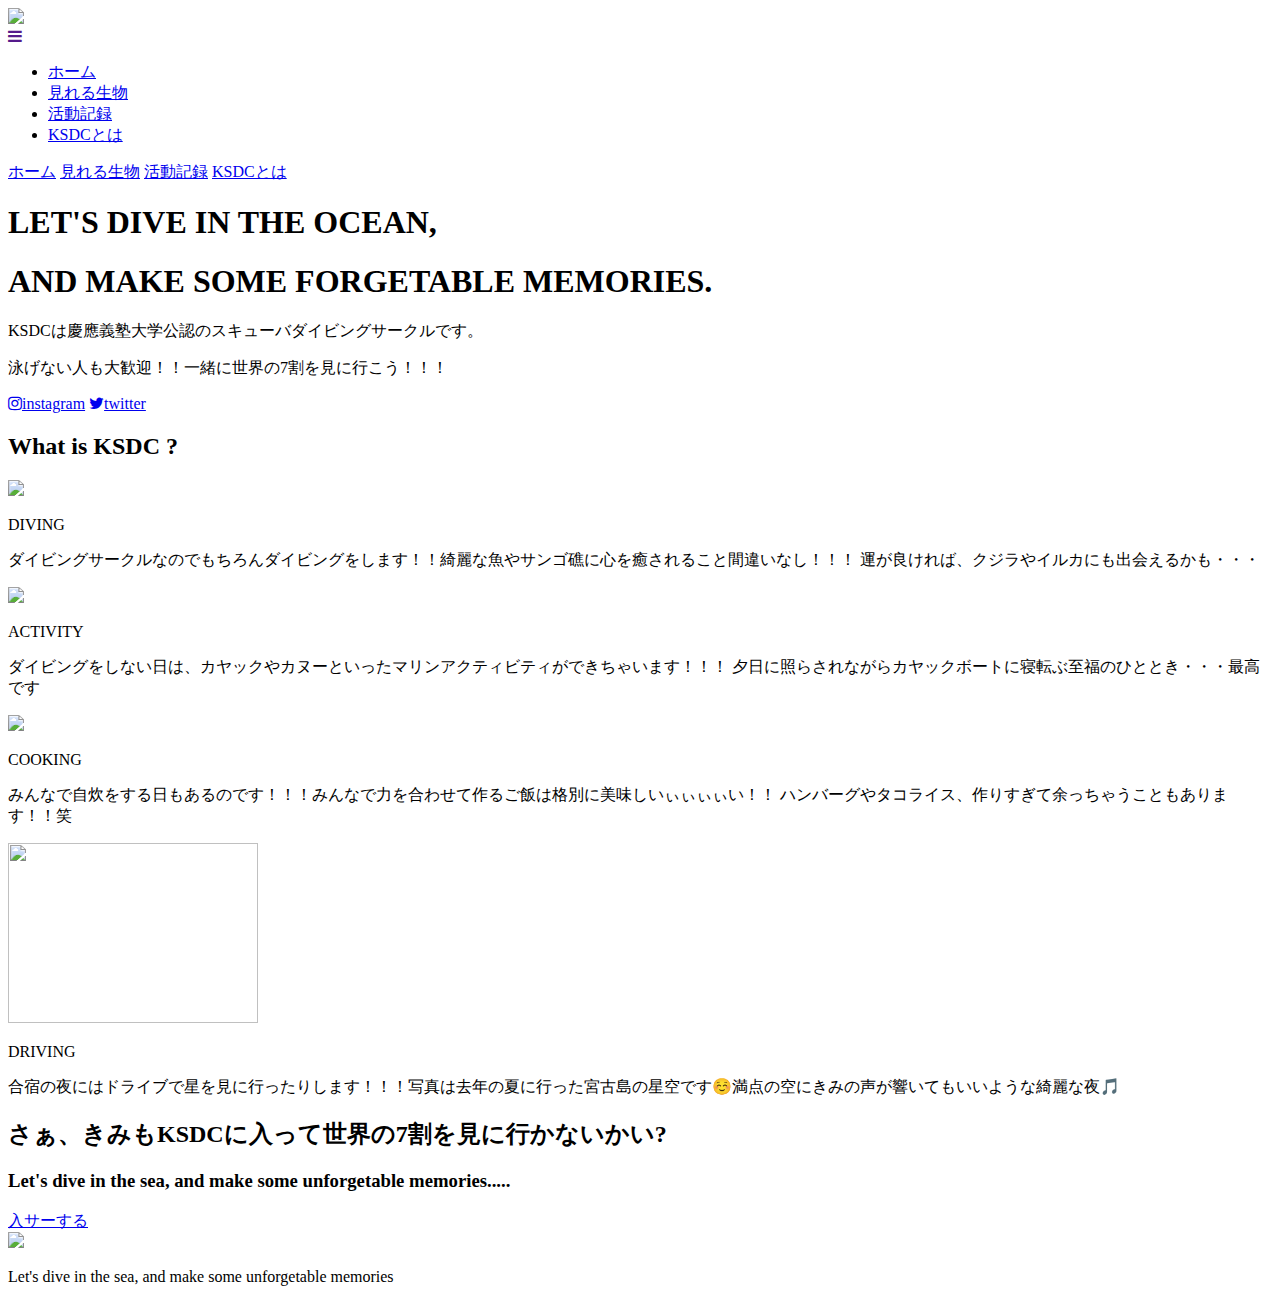
==== index.html @ cb13357c "Update index.html" ====
<!DOCTYPE html>
<html>
  <head>
    <meta charset="utf-8">
    <meta name="viewport" content="width=device-width, initial-scale=1.0">
    <meta http-equiv="refres" content="2; URL=file:///Users/furukawajuntaro/Desktop/ksdc_website/home.html">
    <title>KSDC</title>
    <link rel="stylesheet" href="https://maxcdn.bootstrapcdn.com/font-awesome/4.5.0/css/font-awesome.min.css">
    <link rel="stylesheet" href="stylesheet.css">
    <link rel="stylesheet" href="responsive.css">
  </head>
  <body>
    <header>
      <div class="container">
        <div class="header-left">
          <img class="logo" src="./img/logo.png">
        </div>
        <!-- ここにスマートフォン用のメニューアイコンを追加してください -->
        
        <div class="menu">
          <a href=""><span class="fa fa-bars menu-icon"></span></a> 
          <div class="subMenu">
            <ul>
              <li><a class="sub active" href="index.html">ホーム</a></li>
              <li><a class="sub" href="ocean_creature.html">見れる生物</a></li>
              <li><a class="sub" href="active_log.html">活動記録</a></li>
              <li><a class="sub" href="calender.html">KSDCとは</a></li>
            </ul>
          </div>
        </div>

        <!--ここまで-->
        
        <div class="header-right">
          <a class="active" href="index.html">ホーム</a>
          <a href="ocean_creature.html">見れる生物</a>
          <a href="active_log.html">活動記録</a>
          <a href="calender.html">KSDCとは</a>
        </div>
      </div>
    </header>
    <div class="top-wrapper">
      <div class="container">
        <h1>LET'S DIVE IN THE OCEAN,</h1>
        <h1>AND MAKE SOME FORGETABLE MEMORIES.</h1>
        <p>KSDCは慶應義塾大学公認のスキューバダイビングサークルです。</p>
        <p>泳げない人も大歓迎！！一緒に世界の7割を見に行こう！！！</p>
        <div class="btn-wrapper">
          <a href="https://www.instagram.com/ksdc__2024/?igsh=N3A3MDV4ZWZncnox" target="_blank" class="btn instagram"><span class="fa fa-instagram"></span>instagram</a>
          <a href="https://x.com/KSDC2024" target="_blank" class="btn twitter"><span class="fa fa-twitter"></span>twitter</a>
        </div>
      </div>
    </div>
    <div class="lesson-wrapper">
      <div class="container">
        <div class="heading">
          <h2>What is KSDC ?</h2>
        </div>
        <div class="lessons">
          <div class="lesson">
            <div class="lesson-icon">
              <img src="./img/kyuden.JPG" width="250px">
              <p>DIVING</p>
            </div>
            <p class="text-contents">ダイビングサークルなのでもちろんダイビングをします！！綺麗な魚やサンゴ礁に心を癒されること間違いなし！！！ 運が良ければ、クジラやイルカにも出会えるかも・・・ </p>
          </div>
          <div class="lesson">
            <div class="lesson-icon">
              <img src="./img/sup.JPG" width="250px">
              <p>ACTIVITY</p>
            </div>
            <p class="text-contents">ダイビングをしない日は、カヤックやカヌーといったマリンアクティビティができちゃいます！！！ 夕日に照らされながらカヤックボートに寝転ぶ至福のひととき・・・最高です </p>
          </div>
          <div class="lesson">
            <div class="lesson-icon">
              <img src="./img/ryori.jpg" width="250px">
              <p>COOKING</p>
            </div>
            <p class="text-contents">みんなで自炊をする日もあるのです！！！みんなで力を合わせて作るご飯は格別に美味しいぃぃぃぃい！！ ハンバーグやタコライス、作りすぎて余っちゃうこともあります！！笑</p>
          </div>
          <div class="lesson">
            <div class="lesson-icon">
              <img src="./img/hoshi.JPG" height="180px" width="250px">
              <p>DRIVING</p>
            </div>
            <p class="text-contents">合宿の夜にはドライブで星を見に行ったりします！！！写真は去年の夏に行った宮古島の星空です☺️満点の空にきみの声が響いてもいいような綺麗な夜🎵</p>
          </div>
          <div class="clear"></div>
        </div>
      </div>
    </div>
    <div class="message-wrapper">
      <div class="container">
        <div class="heading">
          <h2>さぁ、きみもKSDCに入って世界の7割を見に行かないかい?</h2>
          <h3>Let's dive in the sea, and make some unforgetable memories.....</h3>
        </div>
        <a href="#" class="btn message">入サーする</a>
      </div>
    </div>
    <footer>
      <div class="container">
        <img src="./img/logo.png">
        <p>Let's dive in the sea, and make some unforgetable memories</p>
      </div>
    </footer>
  </body>
</html>
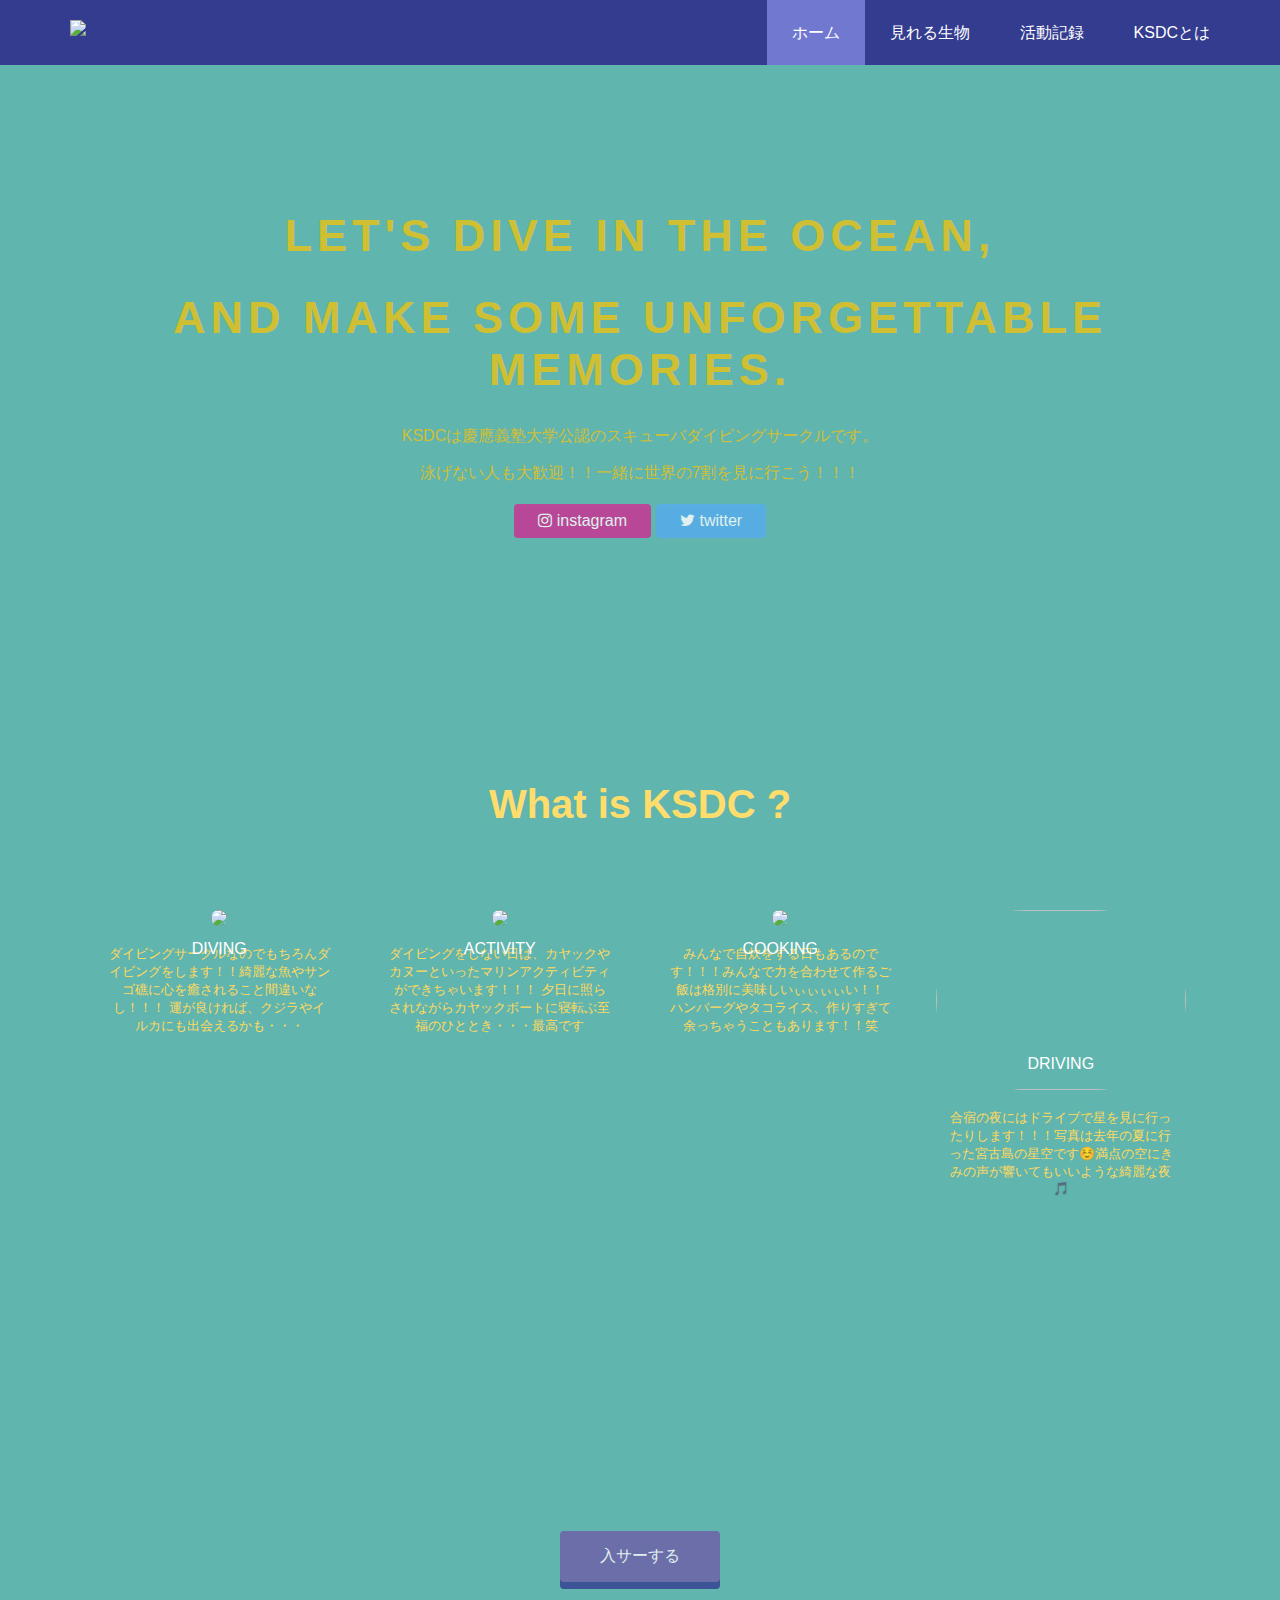
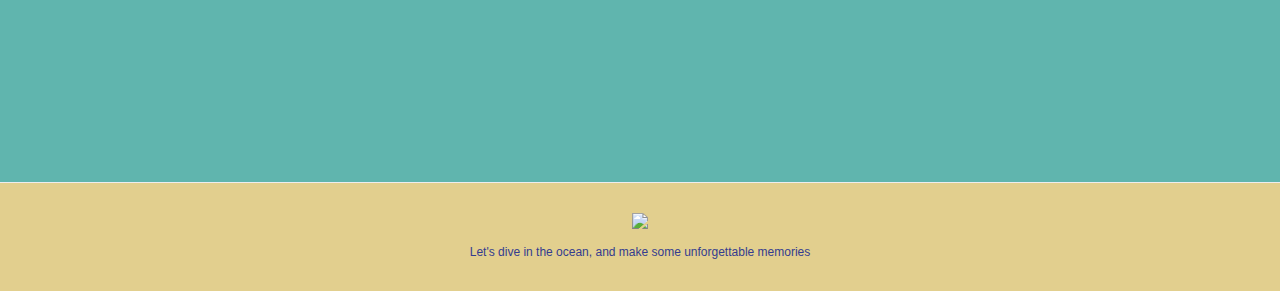
==== commit fda193ec: "Update index.html" ====
--- a/index.html
+++ b/index.html
@@ -42,7 +42,7 @@
     <div class="top-wrapper">
       <div class="container">
         <h1>LET'S DIVE IN THE OCEAN,</h1>
-        <h1>AND MAKE SOME FORGETABLE MEMORIES.</h1>
+        <h1>AND MAKE SOME UNFORGETTABLE MEMORIES.</h1>
         <p>KSDCは慶應義塾大学公認のスキューバダイビングサークルです。</p>
         <p>泳げない人も大歓迎！！一緒に世界の7割を見に行こう！！！</p>
         <div class="btn-wrapper">
@@ -93,7 +93,7 @@
       <div class="container">
         <div class="heading">
           <h2>さぁ、きみもKSDCに入って世界の7割を見に行かないかい?</h2>
-          <h3>Let's dive in the sea, and make some unforgetable memories.....</h3>
+          <h3>Let's dive in the sea, and make some unforgettable memories.....</h3>
         </div>
         <a href="#" class="btn message">入サーする</a>
       </div>
@@ -101,7 +101,7 @@
     <footer>
       <div class="container">
         <img src="./img/logo.png">
-        <p>Let's dive in the sea, and make some unforgetable memories</p>
+        <p>Let's dive in the ocean, and make some unforgettable memories</p>
       </div>
     </footer>
   </body>
--- a/stylesheet.css
+++ b/stylesheet.css
@@ -0,0 +1,309 @@
+* {
+    box-sizing: border-box;
+  }
+
+  ul li{
+    list-style: none;
+  }
+  
+  body {
+    margin: 0;
+    font-family: "Hiragino Kaku Gothic ProN", sans-serif;
+    background-color: #60b5ae;
+  }
+  
+  a {
+    text-decoration: none;
+  }
+
+  .clear {
+    clear: left;
+  }
+  
+  .container {
+    max-width: 1170px;
+    width: 100%;
+    padding: 0 15px;
+    margin: 0 auto;
+  }
+  
+  .top-wrapper {
+    padding: 180px 0 100px 0;
+    background-image: url("./img/dolphin.png");
+    background-size: cover;
+    color: #ffc400;
+    text-align: center;
+  }
+  
+  .top-wrapper h1 {
+    opacity: 0.7;
+    font-size: 45px;
+    letter-spacing: 5px;
+  }
+  
+  .top-wrapper p {
+    opacity: 0.7;
+  }
+  
+  .btn-wrapper {
+    text-align: center;
+    margin: 20px 0;
+  }
+  
+  .btn-wrapper p {
+    margin: 10px 0;
+  }
+  
+  .signup {
+    background-color: #239b76;
+  }
+  
+  .instagram {
+    background-color: #cf2e92;
+    margin-right: 10;
+    margin-bottom: 10px;
+  }
+  
+  .twitter {
+    background-color: #55acee;
+  }
+  
+  .btn {
+    padding: 8px 24px;
+    color: white;
+    display: inline-block;
+    opacity: 0.8;
+    border-radius: 4px;
+    text-align: center;
+  }
+  
+  .btn:hover {
+    opacity: 1;
+  }
+  
+  .fa {
+    margin-right: 5px;
+  }
+  
+  header {
+    height: 65px;
+    width: 100%;
+    background-color: #343c8f;
+    position :fixed;
+    top: 0;
+    z-index: 10;
+  }
+
+  .active {
+    background-color: #7078d0;
+  }
+  
+  .logo {
+    width: 124px;
+    margin-top: 20px;
+  }
+  
+  .header-left {
+    float: left;
+  }
+  
+  .header-right {
+    float: right;
+    margin-right: -25px;
+  }
+  
+  .header-right a {
+    line-height: 65px;
+    padding: 0 25px;
+    color: white;
+    display: block;
+    float: left;
+    transition: all 0.5s;
+  }
+
+  /* menu-iconのCSSを貼り付けてください */
+  .menu-icon {
+    color: white;
+    float: right;
+    font-size: 25px;
+    padding: 21px 0;
+    /* displayをnoneに指定してください */
+    display:none; 
+  }
+
+  .menu {
+    line-height: 65px;
+    padding: 0 25px;
+    transition: all 0.5s;
+    float:right;
+    color: #eee;
+    border-radius: 10px;
+    margin-right:40px;
+  }
+
+  .menu:hover {
+    background-color: #7078d0 ;
+  }
+  
+  .header-right a:hover {
+    background-color: #7078d0;
+  }
+
+  .subMenu {
+    width: 130px;
+    text-align: center;
+    height: 65px;
+  }
+
+  .subMenu li:last-child{
+    border: none;
+  }
+  
+  .subMenu {
+    color: white;
+    position: absolute;
+    line-height: 65px;
+    margin-top: 65px;
+    margin-right: 5%;
+    width: 130px;
+    float: right;
+    display: none;
+    transition: 2s;
+  }
+
+  .subMenu ul {
+    width: 100px;
+    margin: 0px;
+    padding-left: 0px;
+    padding-right: 60px;
+    color: rgb(196, 193, 193);
+    border-radius: 100px;
+    list-style-position: inside;
+  }
+
+  .subMenu ul li a:hover {
+    background-color: #7078d0;
+    color: white;
+    border-radius: 10px;
+    transition: all 0.5s;
+  }
+
+  .subMenu ul li {
+    list-style-position: inside;
+    border-radius: 10px;
+    
+  }
+
+  .subMenu ul li a {
+    display: block;
+    width: 100px;
+    transition: all 0.5s;
+    background-color: #343c8f;
+    border-radius: 10px;
+  }
+
+  .sub:hover {
+    color: white;
+  }
+  
+  .lesson-wrapper {
+    padding-bottom: 80px;
+    padding-left: 5%;
+    padding-right: 5%;
+    background-color:#60b5ae;
+    text-align: center;
+  }
+  
+  .heading {
+    padding-top: 80px;
+    padding-bottom: 50px;
+    color: #60b5ae;
+  }
+  
+  .lesson-wrapper h2{
+    font-size: 40px;
+  }
+
+  .heading h2 {
+    font-weight: bold;
+  }
+  
+  .lesson {
+    float: left;
+    width: 25%;
+  }
+  
+  .lesson-icon {
+    position: relative;
+  }
+  
+  .lesson-icon img {
+    border-radius: 150px;
+  }
+
+  .lesson-icon p {
+    position: absolute;
+    top: 70%;
+    width: 100%;
+    color: white;
+  }
+  
+  .text-contents {
+    width: 80%;
+    display: inline-block;
+    margin-top: 15px;
+    font-size: 13px;
+    color: #ffd95e;
+  }
+
+  .heading h3 {
+    font-weight: normal;
+  }
+  
+  .message-wrapper h2,h3{
+    color: #60b5ae;
+  }
+
+  .message-wrapper {
+    border-bottom: 1px solid #eee;
+    padding-bottom: 200px;
+    text-align: center;
+    background-image: url(./img/yuuhi.JPG);
+    background-size: cover;
+  }
+
+  .heading{
+    color: #ffdd6c;
+  }
+
+  .message {
+    padding: 15px 40px;
+    background-color: #705da8;
+    box-shadow: 0 7px #343c8f;
+  }
+  
+  .message:active {
+    position: relative;
+    top: 7px;
+    box-shadow: none;
+  }
+  
+  footer img {
+    width: 125px;
+  }
+  
+  footer p {
+    color: #343c8f;
+    font-size: 12px;
+  }
+  
+  footer {
+    padding-top: 30px;
+    padding-bottom: 20px;
+    background-color: #e2cf8e;
+    text-align: center;
+  }
+
+  .subMenu ul li a {
+      color:white;
+  }
--- a/responsive.css
+++ b/responsive.css
@@ -0,0 +1,64 @@
+/* タブレット向けレイアウト */
+@media all and (max-width: 1000px) {
+    .lesson {
+      width: 50%;
+      margin-bottom: 50px;
+    }
+  
+    footer {
+      text-align: center;
+    }
+  
+    .top-wrapper h1 {
+      font-size: 32px;
+    }
+  
+    .heading h2 {
+      font-size: 20px;
+    }
+  }
+  
+  /* スマホ向けレイアウト */
+  @media all and (max-width: 700px) {
+    .lesson {
+      width: 100%;
+    }
+  
+    .btn {
+      width: 100%;
+    }
+  
+    .facebook {
+      margin-bottom: 10px;
+    }
+    
+    .top-wrapper {
+      text-align: left;
+    }
+  
+    /* header-rightクラスのdisplayをnoneに指定してください */
+    .header-right{
+      display:none;
+    }
+    
+    /* menu-iconクラスのdisplayをblockに指定してください  */
+    .menu-icon{
+      display:block;
+    }
+
+    .menu:hover .subMenu {
+      display: block;
+    }
+
+    .top-wrapper {
+        background-position: 50%;
+    }
+    
+    .top-wrapper h1 {
+      font-size: 24px;
+    }
+  
+    .top-wrapper p {
+      font-size: 14px;
+    }
+  }
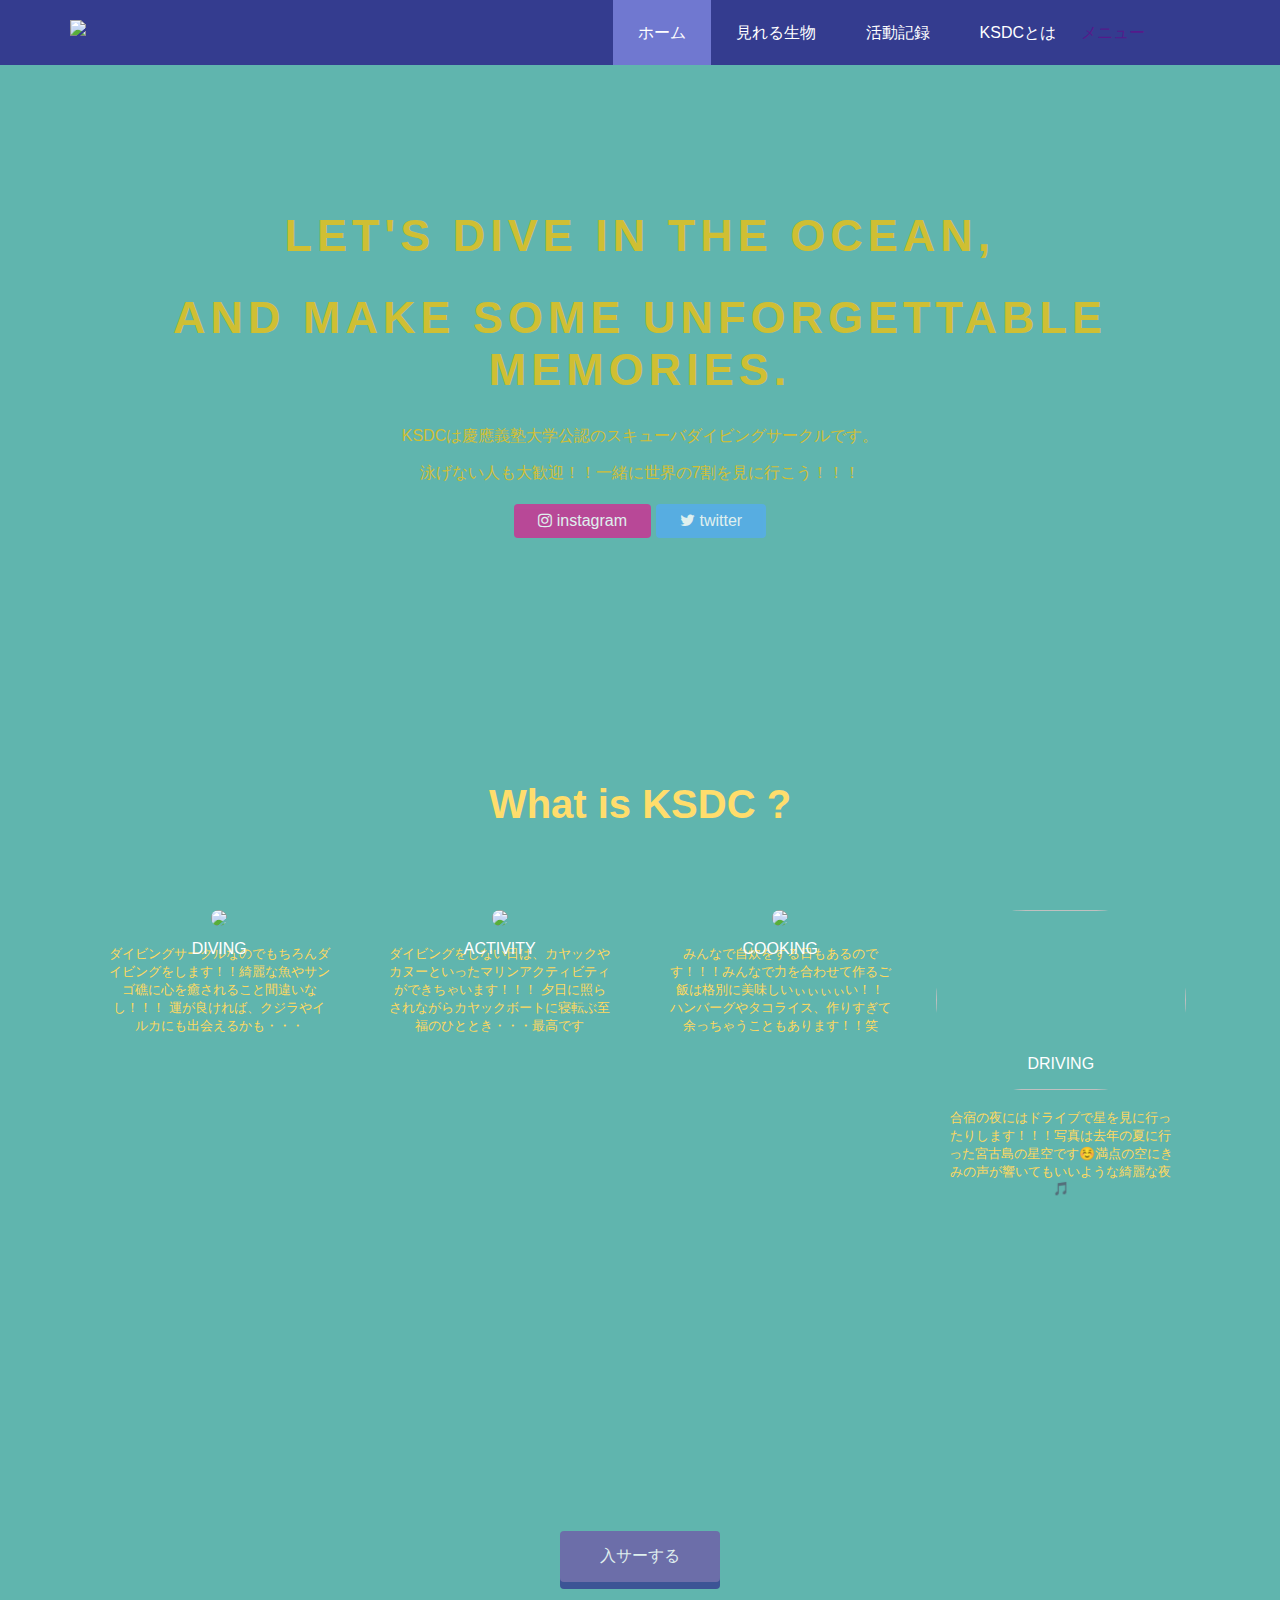
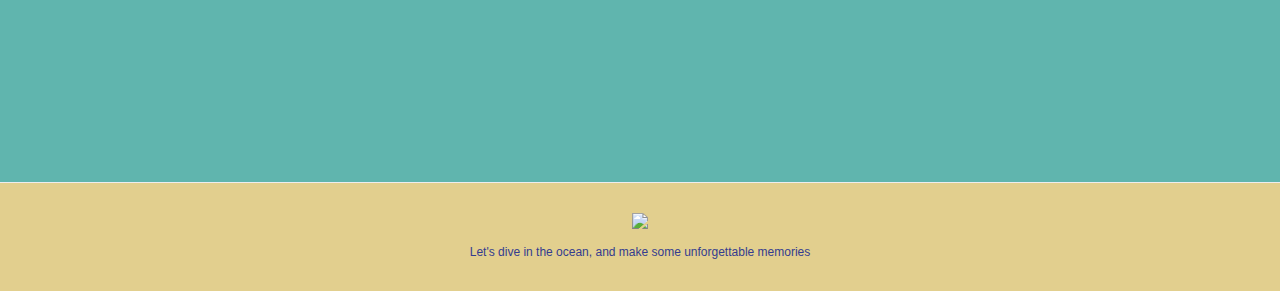
==== commit a205862f: "Update index.html" ====
--- a/index.html
+++ b/index.html
@@ -1,6 +1,7 @@
 <!DOCTYPE html>
 <html>
   <head>
+    <title>KSDC ホームページ　慶應義塾大学公認　スキューバダイビングサークル　マリンスポーツ　海　scuba diving circle</title>
     <meta charset="utf-8">
     <meta name="viewport" content="width=device-width, initial-scale=1.0">
     <meta http-equiv="refres" content="2; URL=file:///Users/furukawajuntaro/Desktop/ksdc_website/home.html">
@@ -8,6 +9,7 @@
     <link rel="stylesheet" href="https://maxcdn.bootstrapcdn.com/font-awesome/4.5.0/css/font-awesome.min.css">
     <link rel="stylesheet" href="stylesheet.css">
     <link rel="stylesheet" href="responsive.css">
+    <meta name="google-site-verification" content="lsLJZTP5qA23WFi896RJWAyxKap08vkhIsuTxqak8oA" />
   </head>
   <body>
     <header>
@@ -18,7 +20,7 @@
         <!-- ここにスマートフォン用のメニューアイコンを追加してください -->
         
         <div class="menu">
-          <a href=""><span class="fa fa-bars menu-icon"></span></a> 
+          <a href="">メニュー</a> 
           <div class="subMenu">
             <ul>
               <li><a class="sub active" href="index.html">ホーム</a></li>
@@ -47,7 +49,7 @@
         <p>泳げない人も大歓迎！！一緒に世界の7割を見に行こう！！！</p>
         <div class="btn-wrapper">
           <a href="https://www.instagram.com/ksdc__2024/?igsh=N3A3MDV4ZWZncnox" target="_blank" class="btn instagram"><span class="fa fa-instagram"></span>instagram</a>
-          <a href="https://x.com/KSDC2024" target="_blank" class="btn twitter"><span class="fa fa-twitter"></span>twitter</a>
+          <a href="https://x.com/ksdc2025?s=21" target="_blank" class="btn twitter"><span class="fa fa-twitter"></span>twitter</a>
         </div>
       </div>
     </div>
@@ -93,9 +95,9 @@
       <div class="container">
         <div class="heading">
           <h2>さぁ、きみもKSDCに入って世界の7割を見に行かないかい?</h2>
-          <h3>Let's dive in the sea, and make some unforgettable memories.....</h3>
+          <h3>Let's dive in the ocean, and make some unforgettable memories.....</h3>
         </div>
-        <a href="#" class="btn message">入サーする</a>
+        <a href="https://line.me/ti/g2/K_BMPsdnHGtGZYVG1NTv6_uGYwF1BnY16-52vw?utm_source=invitation&utm_medium=link_copy&utm_campaign=default" target="_blank" class="btn message">入サーする</a>
       </div>
     </div>
     <footer>
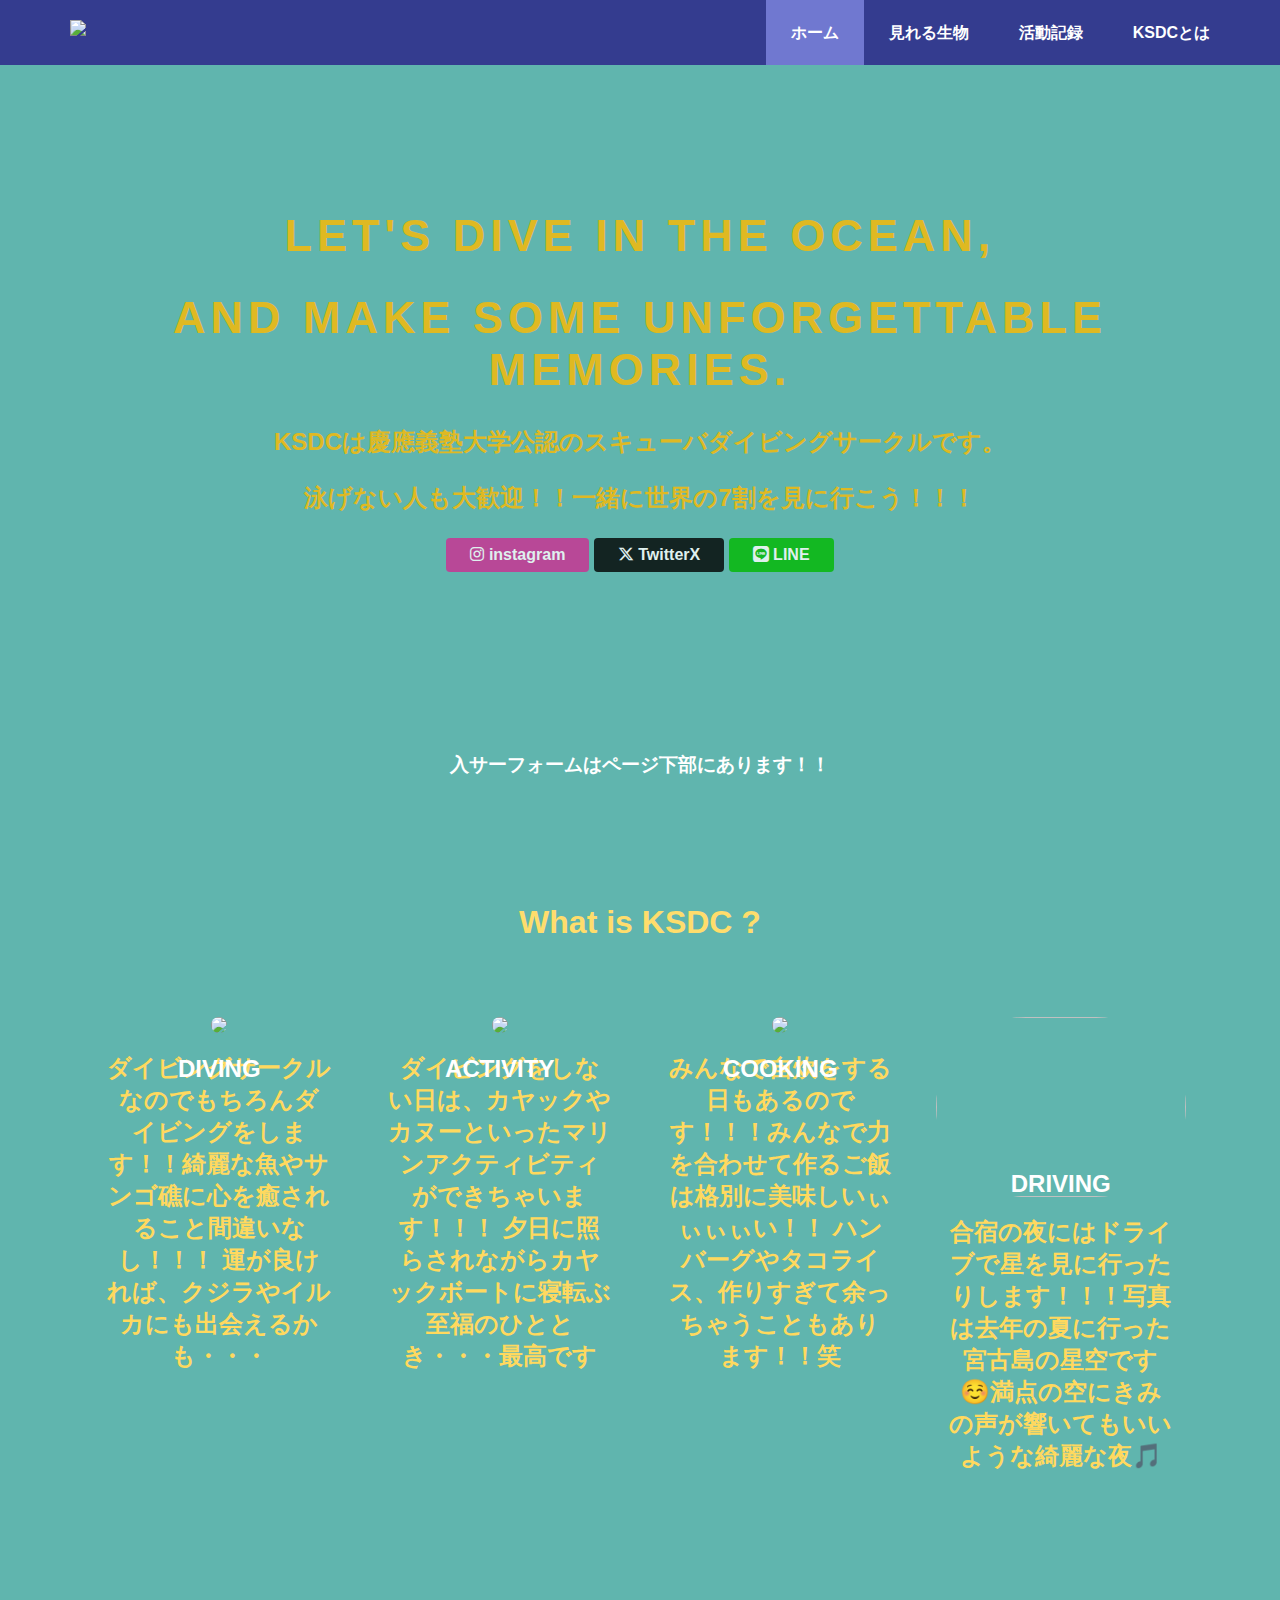
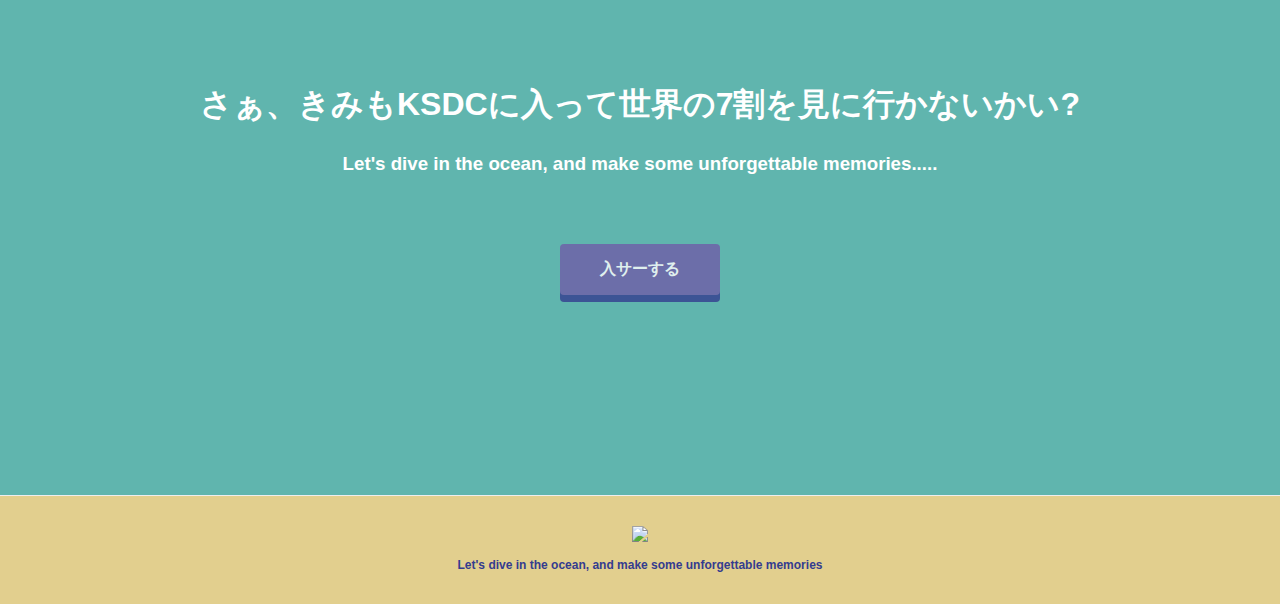
==== commit bcdd3b56: "Update index.html" ====
--- a/index.html
+++ b/index.html
@@ -6,7 +6,7 @@
     <meta name="viewport" content="width=device-width, initial-scale=1.0">
     <meta http-equiv="refres" content="2; URL=file:///Users/furukawajuntaro/Desktop/ksdc_website/home.html">
     <title>KSDC</title>
-    <link rel="stylesheet" href="https://maxcdn.bootstrapcdn.com/font-awesome/4.5.0/css/font-awesome.min.css">
+    <link rel="stylesheet" href="https://cdnjs.cloudflare.com/ajax/libs/font-awesome/6.5.1/css/all.min.css">
     <link rel="stylesheet" href="stylesheet.css">
     <link rel="stylesheet" href="responsive.css">
     <meta name="google-site-verification" content="lsLJZTP5qA23WFi896RJWAyxKap08vkhIsuTxqak8oA" />
@@ -48,12 +48,14 @@
         <p>KSDCは慶應義塾大学公認のスキューバダイビングサークルです。</p>
         <p>泳げない人も大歓迎！！一緒に世界の7割を見に行こう！！！</p>
         <div class="btn-wrapper">
-          <a href="https://www.instagram.com/ksdc__2024/?igsh=N3A3MDV4ZWZncnox" target="_blank" class="btn instagram"><span class="fa fa-instagram"></span>instagram</a>
-          <a href="https://x.com/ksdc2025?s=21" target="_blank" class="btn twitter"><span class="fa fa-twitter"></span>twitter</a>
+          <a href="https://www.instagram.com/ksdc__2024/?igsh=N3A3MDV4ZWZncnox" target="_blank" class="btn instagram"><span class="fa-brands fa-instagram"></span>&nbsp;instagram</a>
+          <a href="https://x.com/ksdc2025?s=21" target="_blank" class="btn twitter"><span class="fa-brands fa-x-twitter"></span>&nbsp;TwitterX</a>
+          <a href="https://line.me/ti/g2/K_BMPsdnHGtGZYVG1NTv6_uGYwF1BnY16-52vw?utm_source=invitation&utm_medium=link_copy&utm_campaign=default" target="_blank" class="btn line"><i class="fa-brands fa-line"></i>&nbsp;LINE</a>
         </div>
       </div>
     </div>
     <div class="lesson-wrapper">
+      <h3 class="reminder" style="text-align:center">入サーフォームはページ下部にあります！！</h3>
       <div class="container">
         <div class="heading">
           <h2>What is KSDC ?</h2>
@@ -97,7 +99,7 @@
           <h2>さぁ、きみもKSDCに入って世界の7割を見に行かないかい?</h2>
           <h3>Let's dive in the ocean, and make some unforgettable memories.....</h3>
         </div>
-        <a href="https://line.me/ti/g2/K_BMPsdnHGtGZYVG1NTv6_uGYwF1BnY16-52vw?utm_source=invitation&utm_medium=link_copy&utm_campaign=default" target="_blank" class="btn message">入サーする</a>
+        <a href="https://forms.gle/d1uQpdsEChZ7reGG8" target="_blank" class="btn message">入サーする</a>
       </div>
     </div>
     <footer>
--- a/stylesheet.css
+++ b/stylesheet.css
@@ -22,6 +22,7 @@
   
   .container {
     max-width: 1170px;
+    font-weight: bold;
     width: 100%;
     padding: 0 15px;
     margin: 0 auto;
@@ -31,18 +32,18 @@
     padding: 180px 0 100px 0;
     background-image: url("./img/dolphin.png");
     background-size: cover;
-    color: #ffc400;
-    text-align: center;
-  }
-  
+    color: #ffbb00;
+    text-align: center;
+  }
+
   .top-wrapper h1 {
-    opacity: 0.7;
+    opacity: 0.8;
     font-size: 45px;
     letter-spacing: 5px;
   }
   
   .top-wrapper p {
-    opacity: 0.7;
+    opacity: 0.8;
   }
   
   .btn-wrapper {
@@ -65,7 +66,18 @@
   }
   
   .twitter {
-    background-color: #55acee;
+    background-color: #000000;
+    margin-right: 10;
+    margin-bottom: 10px;
+  }
+
+  .line {
+    background-color:#00B900;
+  }
+
+  .reminder {
+    margin-top: 50px;
+    color: white;
   }
   
   .btn {
@@ -122,14 +134,6 @@
   }
 
   /* menu-iconのCSSを貼り付けてください */
-  .menu-icon {
-    color: white;
-    float: right;
-    font-size: 25px;
-    padding: 21px 0;
-    /* displayをnoneに指定してください */
-    display:none; 
-  }
 
   .menu {
     line-height: 65px;
@@ -138,7 +142,11 @@
     float:right;
     color: #eee;
     border-radius: 10px;
-    margin-right:40px;
+    margin-right:0px;
+  }
+
+  .menu a{
+    color:white;
   }
 
   .menu:hover {
@@ -149,12 +157,6 @@
     background-color: #7078d0;
   }
 
-  .subMenu {
-    width: 130px;
-    text-align: center;
-    height: 65px;
-  }
-
   .subMenu li:last-child{
     border: none;
   }
@@ -163,12 +165,15 @@
     color: white;
     position: absolute;
     line-height: 65px;
-    margin-top: 65px;
+    margin-top: 0px;
     margin-right: 5%;
     width: 130px;
     float: right;
     display: none;
     transition: 2s;
+    width: 130px;
+    text-align: center;
+    height: 65px;
   }
 
   .subMenu ul {
@@ -200,6 +205,7 @@
     transition: all 0.5s;
     background-color: #343c8f;
     border-radius: 10px;
+    color:white;
   }
 
   .sub:hover {
@@ -217,15 +223,11 @@
   .heading {
     padding-top: 80px;
     padding-bottom: 50px;
-    color: #60b5ae;
-  }
-  
-  .lesson-wrapper h2{
-    font-size: 40px;
-  }
-
-  .heading h2 {
     font-weight: bold;
+  }
+  
+  .lesson-wrapper h2 {
+    font-size: xx-large;
   }
   
   .lesson {
@@ -252,16 +254,12 @@
     width: 80%;
     display: inline-block;
     margin-top: 15px;
-    font-size: 13px;
+    font-size: x-large;
     color: #ffd95e;
   }
-
-  .heading h3 {
-    font-weight: normal;
-  }
   
   .message-wrapper h2,h3{
-    color: #60b5ae;
+    color: #ffffff;
   }
 
   .message-wrapper {
@@ -274,6 +272,10 @@
 
   .heading{
     color: #ffdd6c;
+  }
+
+  .heading h2 {
+    font-size: xx-large;
   }
 
   .message {
@@ -304,6 +306,7 @@
     text-align: center;
   }
 
-  .subMenu ul li a {
-      color:white;
-  }
+  p {
+    font-size: x-large;
+    font-weight: bold;
+  }
--- a/responsive.css
+++ b/responsive.css
@@ -17,13 +17,25 @@
       font-size: 20px;
     }
   }
+
+  .menu {
+    background-color: rgb(83, 83, 220);
+  }
+
+  .menu a{
+    display:none;
+  }
   
   /* スマホ向けレイアウト */
   @media all and (max-width: 700px) {
     .lesson {
       width: 100%;
     }
-  
+
+    .heading h2 {
+      font-size: 20px;
+    }
+
     .btn {
       width: 100%;
     }
@@ -40,9 +52,14 @@
     .header-right{
       display:none;
     }
+
+    .submenu{
+      margin-top: 0px;
+      display:block;
+    }
     
     /* menu-iconクラスのdisplayをblockに指定してください  */
-    .menu-icon{
+    .menu a{
       display:block;
     }
 
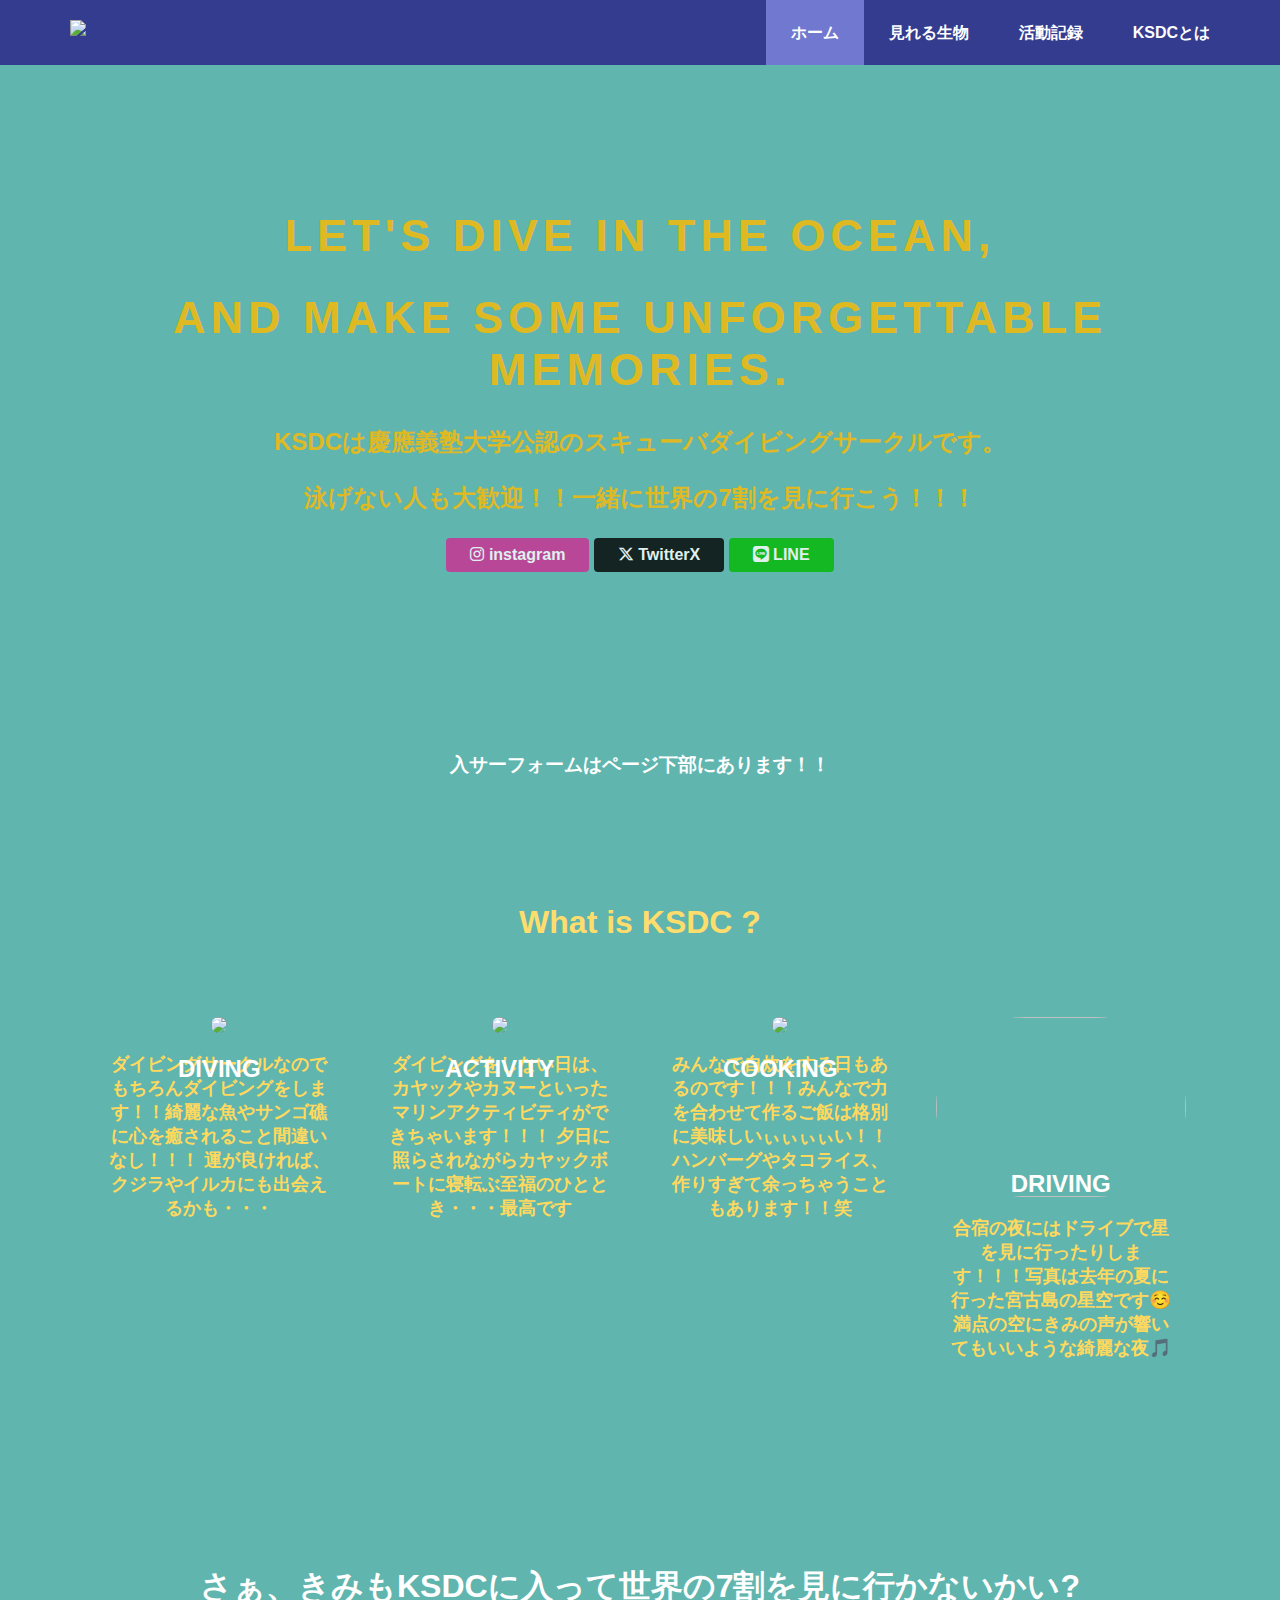
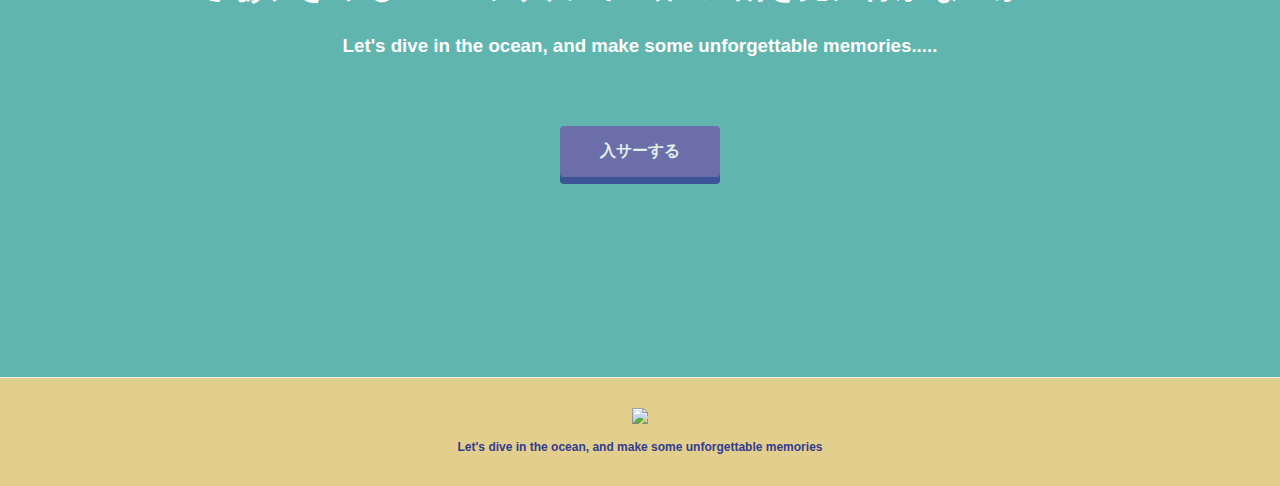
==== commit f05ceb43: "Update index.html" ====
--- a/index.html
+++ b/index.html
@@ -48,7 +48,7 @@
         <p>KSDCは慶應義塾大学公認のスキューバダイビングサークルです。</p>
         <p>泳げない人も大歓迎！！一緒に世界の7割を見に行こう！！！</p>
         <div class="btn-wrapper">
-          <a href="https://www.instagram.com/ksdc__2024/?igsh=N3A3MDV4ZWZncnox" target="_blank" class="btn instagram"><span class="fa-brands fa-instagram"></span>&nbsp;instagram</a>
+          <a href="https://www.instagram.com/ksdc__2025?igsh=Y2dnZnBwYmlqZTcz" target="_blank" class="btn instagram"><span class="fa-brands fa-instagram"></span>&nbsp;instagram</a>
           <a href="https://x.com/ksdc2025?s=21" target="_blank" class="btn twitter"><span class="fa-brands fa-x-twitter"></span>&nbsp;TwitterX</a>
           <a href="https://line.me/ti/g2/K_BMPsdnHGtGZYVG1NTv6_uGYwF1BnY16-52vw?utm_source=invitation&utm_medium=link_copy&utm_campaign=default" target="_blank" class="btn line"><i class="fa-brands fa-line"></i>&nbsp;LINE</a>
         </div>
--- a/stylesheet.css
+++ b/stylesheet.css
@@ -254,7 +254,7 @@
     width: 80%;
     display: inline-block;
     margin-top: 15px;
-    font-size: x-large;
+    font-size: large;
     color: #ffd95e;
   }
   
